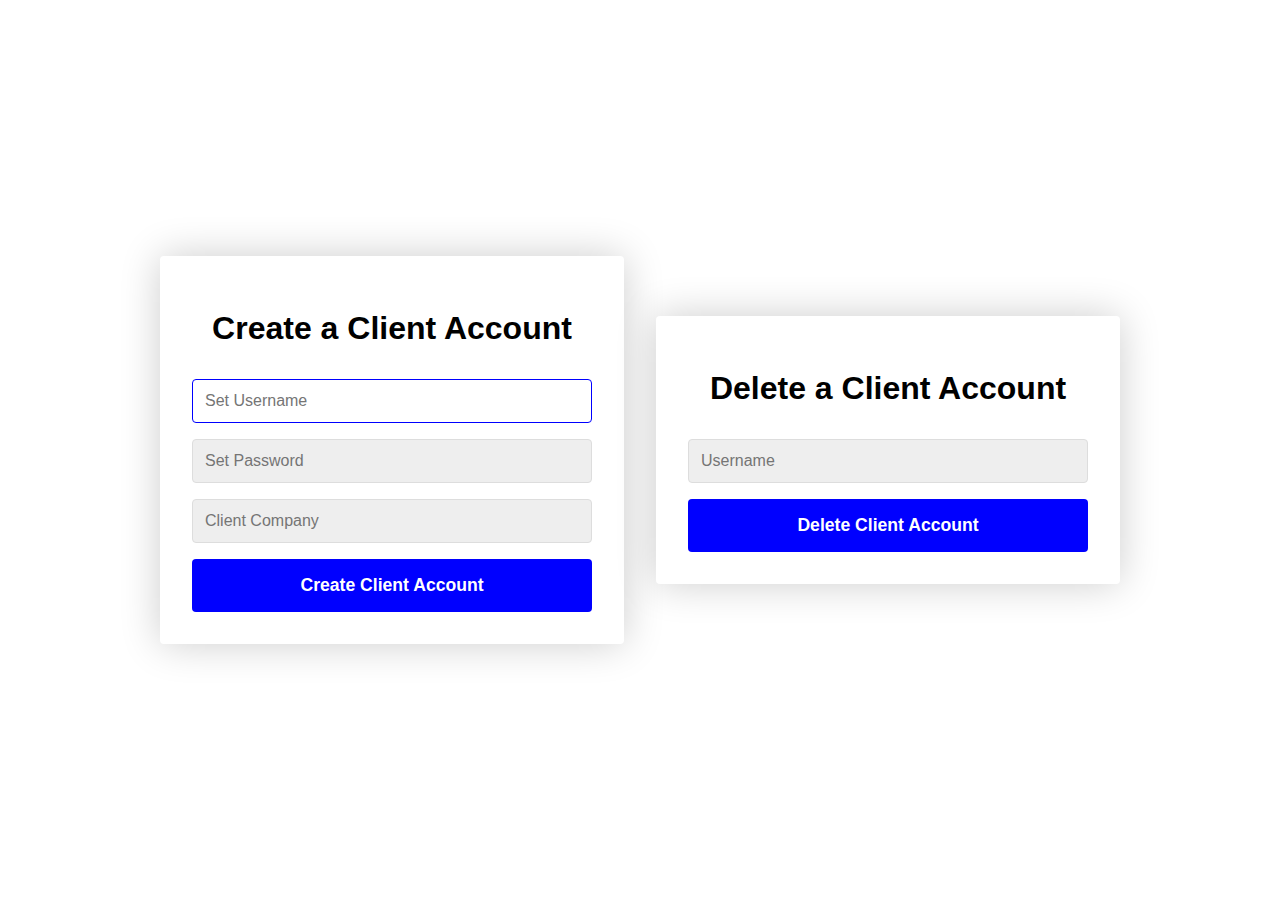
==== UI/admincreate.html @ 9cb5f6f0 "login,html and logincheck.php works, password verification needs to be restructured" ====
<!-- * File Name: adminCreate.html
 * 
 * Description:
 * Accessed upon valid credentials from the adminLogin.html page, the admin user will be able to access this page,
 * where they are able to create new client user accounts (username and password) as well as delete old client 
 * user accounts.
 * 
 * @package MedcurityNetworkScanner
 * @authors Artis Nateephaisan (anateephaisan@zagmail.gonzaga.edu)
 * @license 
 * @version 1.0.0
 * @link 
 * @since 
 * 
 * Usage:
 * This file should be placed in the root directory of the application. It can be directly
 * accessed via the URL [Your Application's URL]. No modifications are necessary for basic
 * operation.
 * 
 * Modifications:
 * [3/13/24] - [Artis Nateephaisan] - Version [1.0.1] - [Added user account deletion functionality]
 * 
 * Notes:
 * - Although the filename is called "adminCreate.html", the admin user is also able to delete users in this page
 * - 
 * -
 * 
 * TODO:
 * - List any pending tasks or improvements that are planned for future updates.
 * There should be confirmation screen upon client user account deletion so that there is a safeguard in 
 * case of any accidental deletions.
 */ -->

<!DOCTYPE html>
<head>
    <meta name="viewport" content="width=device-width, initial-scale=1.0">
    <meta charset="utf-8">
    <title>Admin Create/Remove Account</title>
    <!-- <link rel="shortcut icon" href="/assets/favicon.ico"> -->
    <link rel="stylesheet" href="styling\login-menu.css">
</head>
<div class="errorcontainer invisible">
    <strong>Error:</strong> Either an account with these login fields has already been created, or desired account to be deleted does not exist, please try again.
</div>
<body>
    <div class="container">
        <!-- <form class="form" id="login"> -->
        <form action="adminCreate.php" method="POST"></form>
            <h1 class="form__title">Create a Client Account</h1>
            <div class="form__message form__message--error"></div>
            <div class="form__input-group">
                <input type="text" class="form__input" name="username" autofocus placeholder="Set Username" required>
                <div class="form__input-error-message"></div>
            </div>
            <div class="form__input-group">
                <input type="text" class="form__input" name="old password" autofocus placeholder="Set Password" required>
                <div class="form__input-error-message"></div>
            </div>
            <div class="form__input-group">
                <input type="text" class="form__input" name="client" autofocus placeholder="Client Company" required>
                <div class="form__input-error-message"></div>
            </div>
            <!-- <button class="form__button" type="submit">Sign In</button> -->
            <!-- Wouldn't go to index -->
            <!-- <a href="" style="" class="form__button" type="submit">Change Password</a> -->
            <input type="submit" value="Create Client Account" class="form__button">
            
        </form>
    </div>
    <div class="container">
        <!-- <form class="form" id="login"> -->
        <form action="adminDelete.php" method="POST"></form>
            <h1 class="form__title">Delete a Client Account</h1>
            <div class="form__message form__message--error"></div>
            <div class="form__input-group">
                <input type="text" class="form__input" name="username" autofocus placeholder="Username" required>
                <div class="form__input-error-message"></div>
            </div>
            <!-- <div class="form__input-group">
                <input type="text" class="form__input" name="old password" autofocus placeholder="Set Password" required>
                <div class="form__input-error-message"></div>
            </div> -->
            <!-- <button class="form__button" type="submit">Sign In</button> -->
            <!-- Wouldn't go to index -->
            <!-- <a href="" style="" class="form__button" type="submit">Change Password</a> -->
            <input type="submit" value="Delete Client Account" class="form__button">
            
        </form>
    </div>
</body>
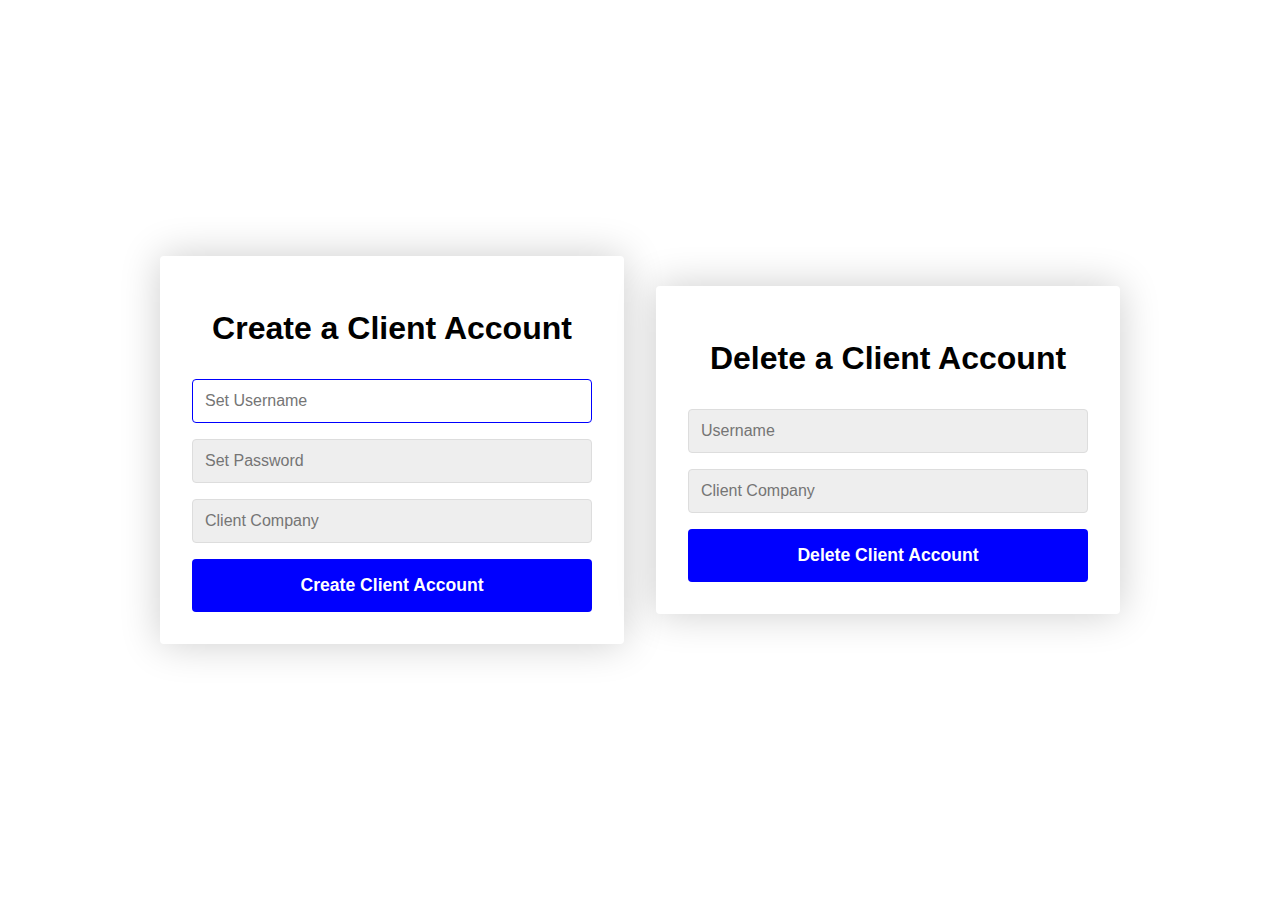
==== commit 27934cec: "changed verification method, fixed queries" ====
--- a/UI/admincreate.html
+++ b/UI/admincreate.html
@@ -45,19 +45,19 @@
 <body>
     <div class="container">
         <!-- <form class="form" id="login"> -->
-        <form action="adminCreate.php" method="POST"></form>
+        <form action="adminCreate.php" method="POST">
             <h1 class="form__title">Create a Client Account</h1>
             <div class="form__message form__message--error"></div>
             <div class="form__input-group">
-                <input type="text" class="form__input" name="username" autofocus placeholder="Set Username" required>
+                <input type="text" class="form__input" name="username" autofocus placeholder="Set Username" required/>
                 <div class="form__input-error-message"></div>
             </div>
             <div class="form__input-group">
-                <input type="text" class="form__input" name="old password" autofocus placeholder="Set Password" required>
+                <input type="text" class="form__input" name="old password" autofocus placeholder="Set Password" required/>
                 <div class="form__input-error-message"></div>
             </div>
             <div class="form__input-group">
-                <input type="text" class="form__input" name="client" autofocus placeholder="Client Company" required>
+                <input type="text" class="form__input" name="client" autofocus placeholder="Client Company" required/>
                 <div class="form__input-error-message"></div>
             </div>
             <!-- <button class="form__button" type="submit">Sign In</button> -->
@@ -69,11 +69,15 @@
     </div>
     <div class="container">
         <!-- <form class="form" id="login"> -->
-        <form action="adminDelete.php" method="POST"></form>
+        <form action="adminDelete.php" method="POST">
             <h1 class="form__title">Delete a Client Account</h1>
             <div class="form__message form__message--error"></div>
             <div class="form__input-group">
-                <input type="text" class="form__input" name="username" autofocus placeholder="Username" required>
+                <input type="text" class="form__input" name="username" autofocus placeholder="Username" required/>
+                <div class="form__input-error-message"></div>
+            </div>
+            <div class="form__input-group">
+                <input type="text" class="form__input" name="client" autofocus placeholder="Client Company" required/>
                 <div class="form__input-error-message"></div>
             </div>
             <!-- <div class="form__input-group">
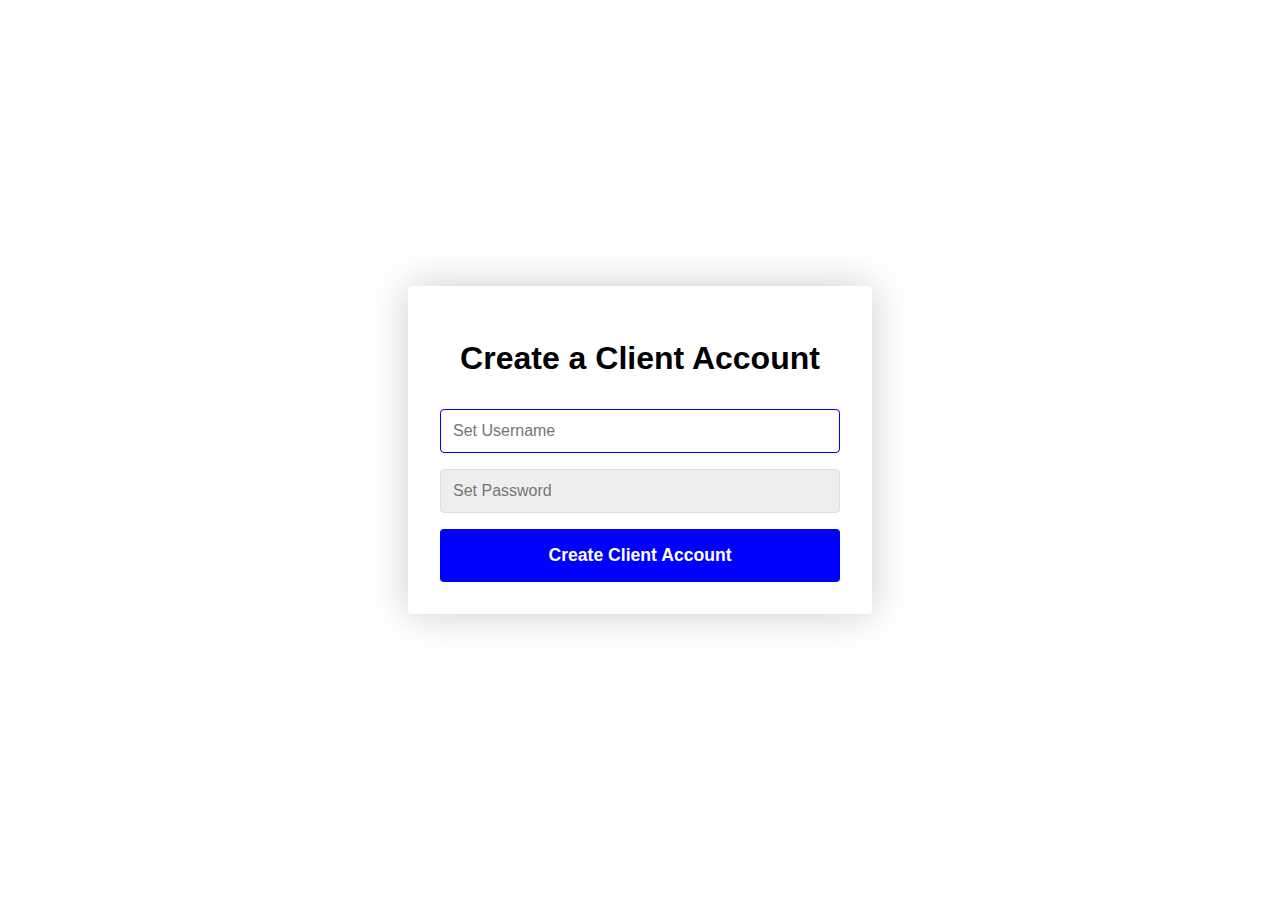
==== commit d7ff82f8: "Merge pull request #74 from SD-2023-CS10/ui-manual-input-debugging" ====
--- a/UI/admincreate.html
+++ b/UI/admincreate.html
@@ -1,12 +1,13 @@
-<!-- * File Name: adminCreate.html
+<!--
+ * File Name: admincreate.html
  * 
  * Description:
- * Accessed upon valid credentials from the adminLogin.html page, the admin user will be able to access this page,
- * where they are able to create new client user accounts (username and password) as well as delete old client 
- * user accounts.
+ * This is the main entry point of the application. It initializes the application
+ * environment, loads the necessary resources, and routes the request to the appropriate
+ * controller. This file also handles basic configuration settings and global declarations.
  * 
  * @package MedcurityNetworkScanner
- * @authors Artis Nateephaisan (anateephaisan@zagmail.gonzaga.edu)
+ * @authors 
  * @license 
  * @version 1.0.0
  * @link 
@@ -15,49 +16,39 @@
  * Usage:
  * This file should be placed in the root directory of the application. It can be directly
  * accessed via the URL [Your Application's URL]. No modifications are necessary for basic
- * operation.
+ * operation, but customization can be done by editing the configuration settings within.
  * 
  * Modifications:
- * [3/13/24] - [Artis Nateephaisan] - Version [1.0.1] - [Added user account deletion functionality]
+ * [Date] - [Your Name] - Version [New Version Number] - [Description of Changes]
  * 
  * Notes:
- * - Although the filename is called "adminCreate.html", the admin user is also able to delete users in this page
- * - 
- * -
+ * - Additional notes or special instructions can be added here.
+ * - Remember to update the version number and modification log with each change.
  * 
  * TODO:
  * - List any pending tasks or improvements that are planned for future updates.
- * There should be confirmation screen upon client user account deletion so that there is a safeguard in 
- * case of any accidental deletions.
- */ -->
-
+ * 
+ -->
 <!DOCTYPE html>
 <head>
     <meta name="viewport" content="width=device-width, initial-scale=1.0">
     <meta charset="utf-8">
-    <title>Admin Create/Remove Account</title>
+    <title>Login / Sign Up Form</title>
     <!-- <link rel="shortcut icon" href="/assets/favicon.ico"> -->
     <link rel="stylesheet" href="styling\login-menu.css">
 </head>
-<div class="errorcontainer invisible">
-    <strong>Error:</strong> Either an account with these login fields has already been created, or desired account to be deleted does not exist, please try again.
-</div>
 <body>
     <div class="container">
         <!-- <form class="form" id="login"> -->
-        <form action="adminCreate.php" method="POST">
+        <form action="admin.php" method="POST"></form>
             <h1 class="form__title">Create a Client Account</h1>
             <div class="form__message form__message--error"></div>
             <div class="form__input-group">
-                <input type="text" class="form__input" name="username" autofocus placeholder="Set Username" required/>
+                <input type="text" class="form__input" name="username" autofocus placeholder="Set Username" required>
                 <div class="form__input-error-message"></div>
             </div>
             <div class="form__input-group">
-                <input type="text" class="form__input" name="old password" autofocus placeholder="Set Password" required/>
-                <div class="form__input-error-message"></div>
-            </div>
-            <div class="form__input-group">
-                <input type="text" class="form__input" name="client" autofocus placeholder="Client Company" required/>
+                <input type="text" class="form__input" name="old password" autofocus placeholder="Set Password" required>
                 <div class="form__input-error-message"></div>
             </div>
             <!-- <button class="form__button" type="submit">Sign In</button> -->
@@ -67,28 +58,4 @@
             
         </form>
     </div>
-    <div class="container">
-        <!-- <form class="form" id="login"> -->
-        <form action="adminDelete.php" method="POST">
-            <h1 class="form__title">Delete a Client Account</h1>
-            <div class="form__message form__message--error"></div>
-            <div class="form__input-group">
-                <input type="text" class="form__input" name="username" autofocus placeholder="Username" required/>
-                <div class="form__input-error-message"></div>
-            </div>
-            <div class="form__input-group">
-                <input type="text" class="form__input" name="client" autofocus placeholder="Client Company" required/>
-                <div class="form__input-error-message"></div>
-            </div>
-            <!-- <div class="form__input-group">
-                <input type="text" class="form__input" name="old password" autofocus placeholder="Set Password" required>
-                <div class="form__input-error-message"></div>
-            </div> -->
-            <!-- <button class="form__button" type="submit">Sign In</button> -->
-            <!-- Wouldn't go to index -->
-            <!-- <a href="" style="" class="form__button" type="submit">Change Password</a> -->
-            <input type="submit" value="Delete Client Account" class="form__button">
-            
-        </form>
-    </div>
 </body>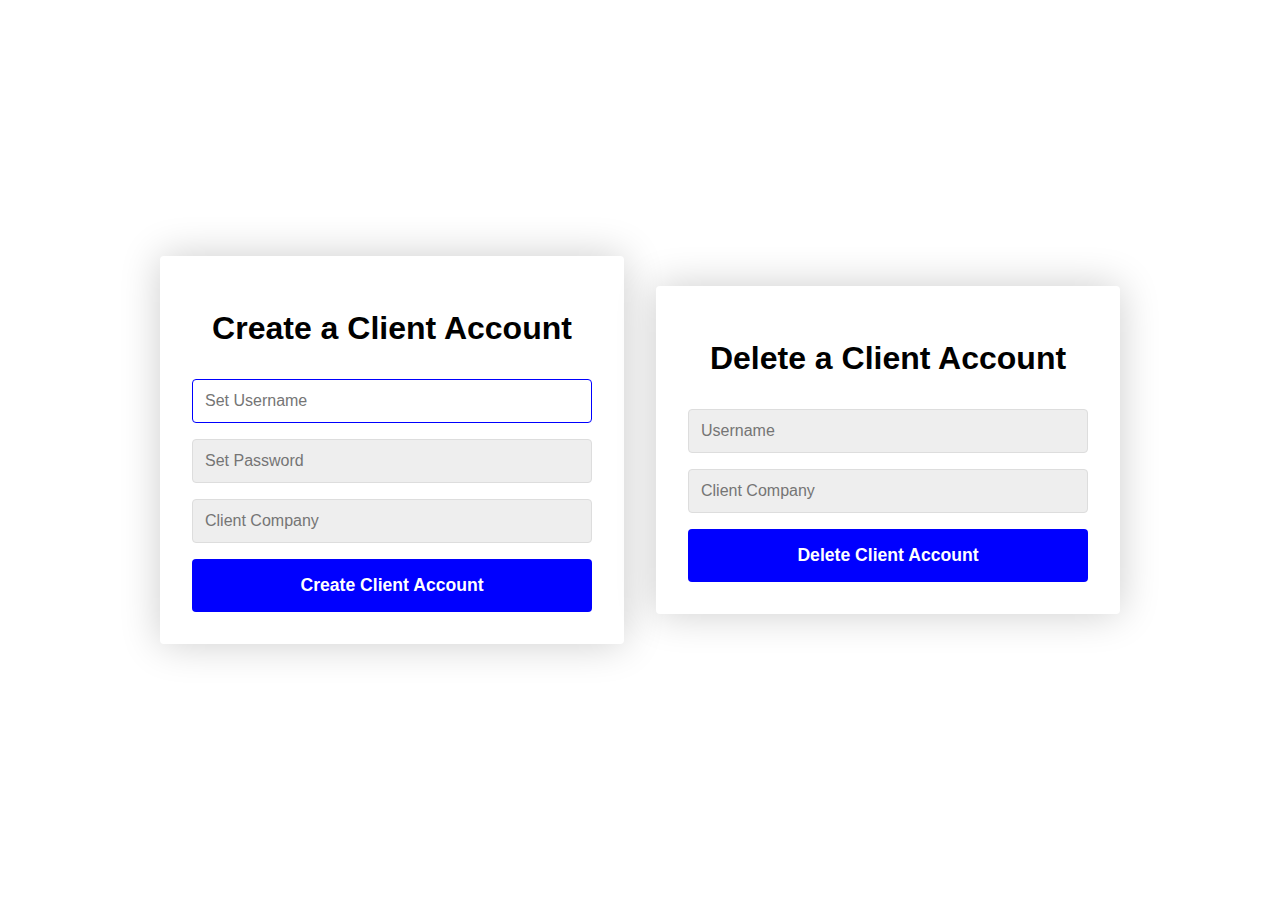
==== commit c529ab0a: "Commited files" ====
--- a/UI/admincreate.html
+++ b/UI/admincreate.html
@@ -1,13 +1,12 @@
-<!--
- * File Name: admincreate.html
+<!-- * File Name: adminCreate.html
  * 
  * Description:
- * This is the main entry point of the application. It initializes the application
- * environment, loads the necessary resources, and routes the request to the appropriate
- * controller. This file also handles basic configuration settings and global declarations.
+ * Accessed upon valid credentials from the adminLogin.html page, the admin user will be able to access this page,
+ * where they are able to create new client user accounts (username and password) as well as delete old client 
+ * user accounts.
  * 
  * @package MedcurityNetworkScanner
- * @authors 
+ * @authors Artis Nateephaisan (anateephaisan@zagmail.gonzaga.edu)
  * @license 
  * @version 1.0.0
  * @link 
@@ -16,46 +15,80 @@
  * Usage:
  * This file should be placed in the root directory of the application. It can be directly
  * accessed via the URL [Your Application's URL]. No modifications are necessary for basic
- * operation, but customization can be done by editing the configuration settings within.
+ * operation.
  * 
  * Modifications:
- * [Date] - [Your Name] - Version [New Version Number] - [Description of Changes]
+ * [3/13/24] - [Artis Nateephaisan] - Version [1.0.1] - [Added user account deletion functionality]
  * 
  * Notes:
- * - Additional notes or special instructions can be added here.
- * - Remember to update the version number and modification log with each change.
+ * - Although the filename is called "adminCreate.html", the admin user is also able to delete users in this page
+ * - 
+ * -
  * 
  * TODO:
  * - List any pending tasks or improvements that are planned for future updates.
- * 
- -->
-<!DOCTYPE html>
-<head>
-    <meta name="viewport" content="width=device-width, initial-scale=1.0">
-    <meta charset="utf-8">
-    <title>Login / Sign Up Form</title>
-    <!-- <link rel="shortcut icon" href="/assets/favicon.ico"> -->
-    <link rel="stylesheet" href="styling\login-menu.css">
-</head>
-<body>
-    <div class="container">
-        <!-- <form class="form" id="login"> -->
-        <form action="admin.php" method="POST"></form>
-            <h1 class="form__title">Create a Client Account</h1>
-            <div class="form__message form__message--error"></div>
-            <div class="form__input-group">
-                <input type="text" class="form__input" name="username" autofocus placeholder="Set Username" required>
-                <div class="form__input-error-message"></div>
-            </div>
-            <div class="form__input-group">
-                <input type="text" class="form__input" name="old password" autofocus placeholder="Set Password" required>
-                <div class="form__input-error-message"></div>
-            </div>
-            <!-- <button class="form__button" type="submit">Sign In</button> -->
-            <!-- Wouldn't go to index -->
-            <!-- <a href="" style="" class="form__button" type="submit">Change Password</a> -->
-            <input type="submit" value="Create Client Account" class="form__button">
-            
-        </form>
-    </div>
-</body>+ * There should be confirmation screen upon client user account deletion so that there is a safeguard in 
+ * case of any accidental deletions.
+ */ -->
+
+ <!DOCTYPE html>
+ <head>
+     <meta name="viewport" content="width=device-width, initial-scale=1.0">
+     <meta charset="utf-8">
+     <title>Admin Create/Remove Account</title>
+     <!-- <link rel="shortcut icon" href="/assets/favicon.ico"> -->
+     <link rel="stylesheet" href="styling\login-menu.css">
+ </head>
+ <div class="errorcontainer invisible">
+     <strong>Error:</strong> Either an account with these login fields has already been created, or desired account to be deleted does not exist, please try again.
+ </div>
+ <body>
+     <div class="container">
+         <!-- <form class="form" id="login"> -->
+         <form action="adminCreate.php" method="POST">
+             <h1 class="form__title">Create a Client Account</h1>
+             <div class="form__message form__message--error"></div>
+             <div class="form__input-group">
+                 <input type="text" class="form__input" name="username" autofocus placeholder="Set Username" required/>
+                 <div class="form__input-error-message"></div>
+             </div>
+             <div class="form__input-group">
+                 <input type="text" class="form__input" name="old password" autofocus placeholder="Set Password" required/>
+                 <div class="form__input-error-message"></div>
+             </div>
+             <div class="form__input-group">
+                 <input type="text" class="form__input" name="client" autofocus placeholder="Client Company" required/>
+                 <div class="form__input-error-message"></div>
+             </div>
+             <!-- <button class="form__button" type="submit">Sign In</button> -->
+             <!-- Wouldn't go to index -->
+             <!-- <a href="" style="" class="form__button" type="submit">Change Password</a> -->
+             <input type="submit" value="Create Client Account" class="form__button">
+ 
+         </form>
+     </div>
+     <div class="container">
+         <!-- <form class="form" id="login"> -->
+         <form action="adminDelete.php" method="POST">
+             <h1 class="form__title">Delete a Client Account</h1>
+             <div class="form__message form__message--error"></div>
+             <div class="form__input-group">
+                 <input type="text" class="form__input" name="username" autofocus placeholder="Username" required/>
+                 <div class="form__input-error-message"></div>
+             </div>
+             <div class="form__input-group">
+                 <input type="text" class="form__input" name="client" autofocus placeholder="Client Company" required/>
+                 <div class="form__input-error-message"></div>
+             </div>
+             <!-- <div class="form__input-group">
+                 <input type="text" class="form__input" name="old password" autofocus placeholder="Set Password" required>
+                 <div class="form__input-error-message"></div>
+             </div> -->
+             <!-- <button class="form__button" type="submit">Sign In</button> -->
+             <!-- Wouldn't go to index -->
+             <!-- <a href="" style="" class="form__button" type="submit">Change Password</a> -->
+             <input type="submit" value="Delete Client Account" class="form__button">
+ 
+         </form>
+     </div>
+ </body>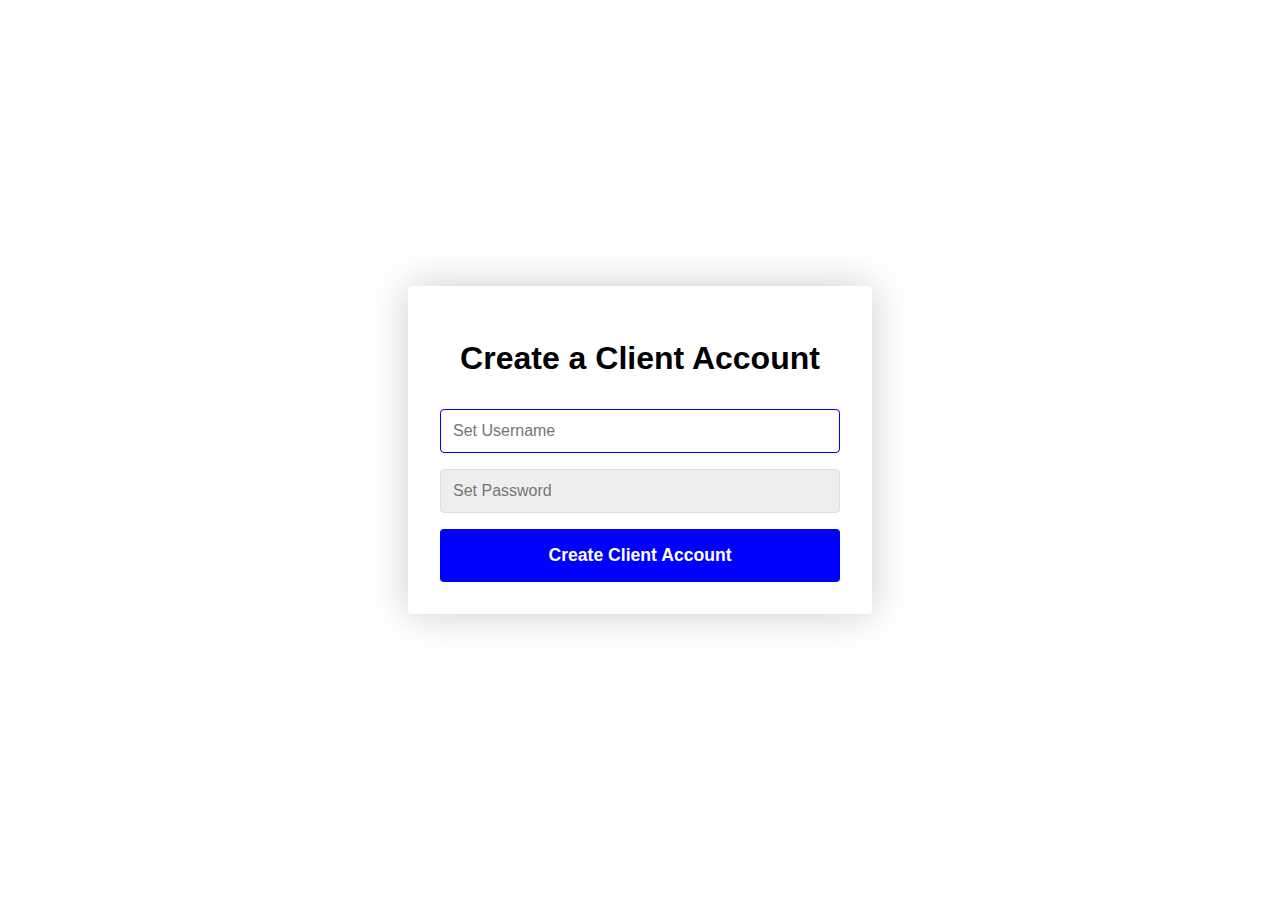
==== commit 9d029828: "Merge branch 'main' into testing-admin-and-user" ====
--- a/UI/admincreate.html
+++ b/UI/admincreate.html
@@ -1,12 +1,13 @@
-<!-- * File Name: adminCreate.html
+<!--
+ * File Name: admincreate.html
  * 
  * Description:
- * Accessed upon valid credentials from the adminLogin.html page, the admin user will be able to access this page,
- * where they are able to create new client user accounts (username and password) as well as delete old client 
- * user accounts.
+ * This is the main entry point of the application. It initializes the application
+ * environment, loads the necessary resources, and routes the request to the appropriate
+ * controller. This file also handles basic configuration settings and global declarations.
  * 
  * @package MedcurityNetworkScanner
- * @authors Artis Nateephaisan (anateephaisan@zagmail.gonzaga.edu)
+ * @authors 
  * @license 
  * @version 1.0.0
  * @link 
@@ -15,80 +16,46 @@
  * Usage:
  * This file should be placed in the root directory of the application. It can be directly
  * accessed via the URL [Your Application's URL]. No modifications are necessary for basic
- * operation.
+ * operation, but customization can be done by editing the configuration settings within.
  * 
  * Modifications:
- * [3/13/24] - [Artis Nateephaisan] - Version [1.0.1] - [Added user account deletion functionality]
+ * [Date] - [Your Name] - Version [New Version Number] - [Description of Changes]
  * 
  * Notes:
- * - Although the filename is called "adminCreate.html", the admin user is also able to delete users in this page
- * - 
- * -
+ * - Additional notes or special instructions can be added here.
+ * - Remember to update the version number and modification log with each change.
  * 
  * TODO:
  * - List any pending tasks or improvements that are planned for future updates.
- * There should be confirmation screen upon client user account deletion so that there is a safeguard in 
- * case of any accidental deletions.
- */ -->
-
- <!DOCTYPE html>
- <head>
-     <meta name="viewport" content="width=device-width, initial-scale=1.0">
-     <meta charset="utf-8">
-     <title>Admin Create/Remove Account</title>
-     <!-- <link rel="shortcut icon" href="/assets/favicon.ico"> -->
-     <link rel="stylesheet" href="styling\login-menu.css">
- </head>
- <div class="errorcontainer invisible">
-     <strong>Error:</strong> Either an account with these login fields has already been created, or desired account to be deleted does not exist, please try again.
- </div>
- <body>
-     <div class="container">
-         <!-- <form class="form" id="login"> -->
-         <form action="adminCreate.php" method="POST">
-             <h1 class="form__title">Create a Client Account</h1>
-             <div class="form__message form__message--error"></div>
-             <div class="form__input-group">
-                 <input type="text" class="form__input" name="username" autofocus placeholder="Set Username" required/>
-                 <div class="form__input-error-message"></div>
-             </div>
-             <div class="form__input-group">
-                 <input type="text" class="form__input" name="old password" autofocus placeholder="Set Password" required/>
-                 <div class="form__input-error-message"></div>
-             </div>
-             <div class="form__input-group">
-                 <input type="text" class="form__input" name="client" autofocus placeholder="Client Company" required/>
-                 <div class="form__input-error-message"></div>
-             </div>
-             <!-- <button class="form__button" type="submit">Sign In</button> -->
-             <!-- Wouldn't go to index -->
-             <!-- <a href="" style="" class="form__button" type="submit">Change Password</a> -->
-             <input type="submit" value="Create Client Account" class="form__button">
- 
-         </form>
-     </div>
-     <div class="container">
-         <!-- <form class="form" id="login"> -->
-         <form action="adminDelete.php" method="POST">
-             <h1 class="form__title">Delete a Client Account</h1>
-             <div class="form__message form__message--error"></div>
-             <div class="form__input-group">
-                 <input type="text" class="form__input" name="username" autofocus placeholder="Username" required/>
-                 <div class="form__input-error-message"></div>
-             </div>
-             <div class="form__input-group">
-                 <input type="text" class="form__input" name="client" autofocus placeholder="Client Company" required/>
-                 <div class="form__input-error-message"></div>
-             </div>
-             <!-- <div class="form__input-group">
-                 <input type="text" class="form__input" name="old password" autofocus placeholder="Set Password" required>
-                 <div class="form__input-error-message"></div>
-             </div> -->
-             <!-- <button class="form__button" type="submit">Sign In</button> -->
-             <!-- Wouldn't go to index -->
-             <!-- <a href="" style="" class="form__button" type="submit">Change Password</a> -->
-             <input type="submit" value="Delete Client Account" class="form__button">
- 
-         </form>
-     </div>
- </body>+ * 
+ -->
+<!DOCTYPE html>
+<head>
+    <meta name="viewport" content="width=device-width, initial-scale=1.0">
+    <meta charset="utf-8">
+    <title>Login / Sign Up Form</title>
+    <!-- <link rel="shortcut icon" href="/assets/favicon.ico"> -->
+    <link rel="stylesheet" href="styling\login-menu.css">
+</head>
+<body>
+    <div class="container">
+        <!-- <form class="form" id="login"> -->
+        <form action="admin.php" method="POST"></form>
+            <h1 class="form__title">Create a Client Account</h1>
+            <div class="form__message form__message--error"></div>
+            <div class="form__input-group">
+                <input type="text" class="form__input" name="username" autofocus placeholder="Set Username" required>
+                <div class="form__input-error-message"></div>
+            </div>
+            <div class="form__input-group">
+                <input type="text" class="form__input" name="old password" autofocus placeholder="Set Password" required>
+                <div class="form__input-error-message"></div>
+            </div>
+            <!-- <button class="form__button" type="submit">Sign In</button> -->
+            <!-- Wouldn't go to index -->
+            <!-- <a href="" style="" class="form__button" type="submit">Change Password</a> -->
+            <input type="submit" value="Create Client Account" class="form__button">
+            
+        </form>
+    </div>
+</body>